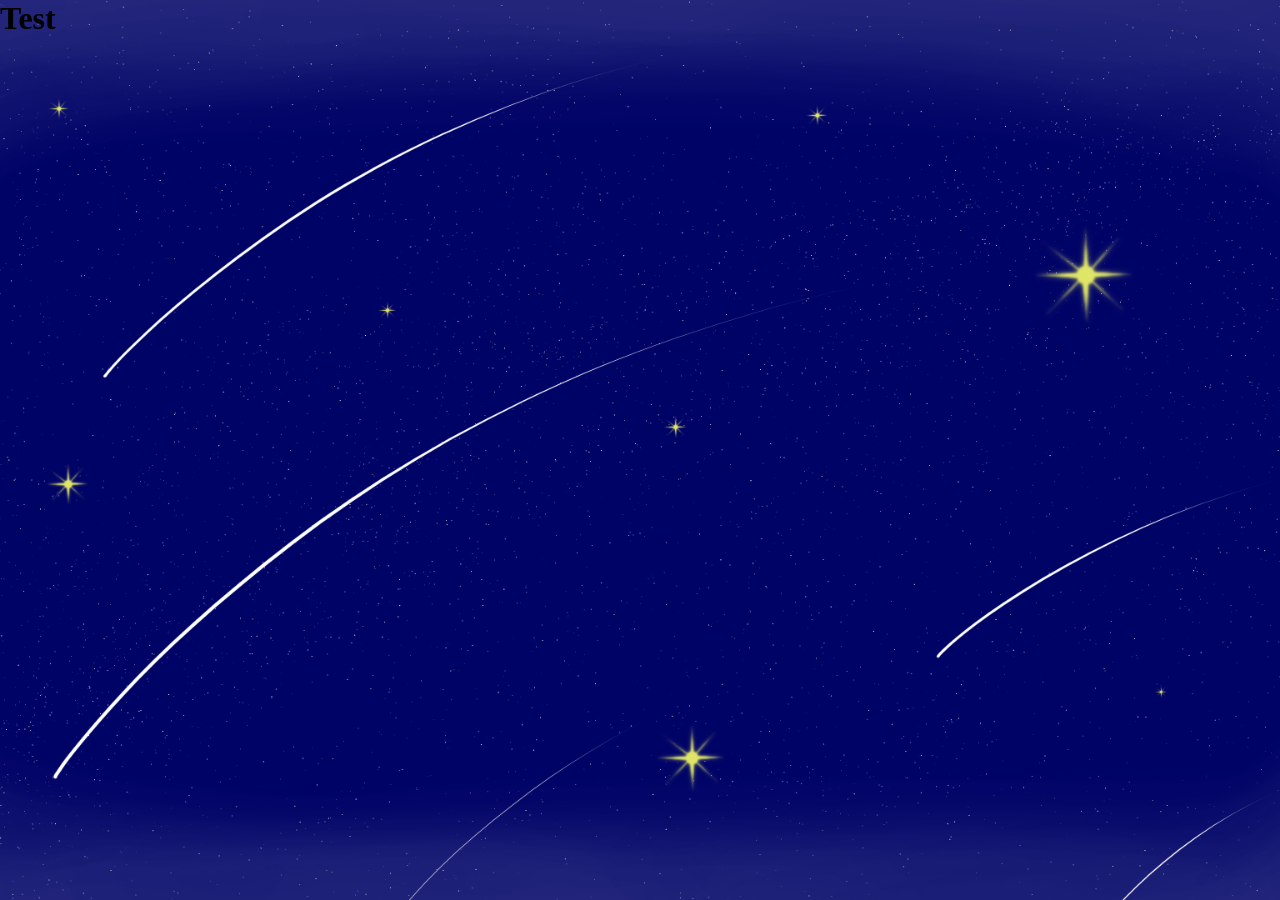
==== drawings.html @ b363f29b "first page need drawings next" ====
<!DOCTYPE html>
<html lang="en">

<head>
    <meta charset="UTF-8">
    <meta name="viewport" content="width=device-width, initial-scale=1.0">
    <title>Mes Dessins</title>

    <link rel="stylesheet" href="css/style.css">
    <link rel="stylesheet" href="css/drawing.css">
</head>

<body>
    <h1>Test</h1>
</body>

</html>
---- css/style.css ----
* {
    margin: 0;
    box-sizing: border-box;
}

:root {
    --color1: rgb(0, 0, 150);
    --color2: rgb(255, 250, 110);
}

body {
    background-image: url("../images/portfolio_background_computer.webp");
    background-size: cover;
    background-position: center;
    background-repeat: no-repeat;
    background-attachment: fixed;
}

#page {
    display: flex;
    flex-direction: column;
    gap: 5vw;
}

#header {
    display: flex;
    justify-content: space-between;
    font-size: 2;
    color: whitesmoke;
}

@keyframes flow {
    from {
        background-position: 200% 0;
    }

    to {
        background-position: 0 0;
    }
}

@keyframes bounce {

    0%,
    100% {
        transform: translateY(0);
    }

    50% {
        transform: translateY(-8px);
    }
}

@keyframes bounce-planet {

    0%,
    100% {
        transform: translateY(0);
    }

    50% {
        transform: translateY(-15px);
    }
}

@media (max-width: 480px) {
    #header {
        padding: 0.6rem 1rem;
    }

    #header nav a {
        padding: 0.3rem 0.7rem;
        font-size: 0.8rem;
    }
}

@media (prefers-reduced-motion: reduce) {
    .name {
        animation: none;
    }

    .planet {
        animation: none;
    }
}

.subtitle {
    display: flex;
    font-family: "Orbitron", sans-serif;
    font-optical-sizing: auto;
    font-weight: 700;
    font-style: normal;
    /* -webkit-text-stroke: 1px black; */
}

.sub-subtitle {
    /* -webkit-text-stroke: 1px black; */
    font-size: 0.8vw;
}
---- css/drawing.css ----
.others {
    display: flex;
    justify-content: center;
}

#others-title {
    display: inline-block;
    font-family: "Orbitron", sans-serif;
    font-optical-sizing: auto;
    font-weight: 700;
    font-style: normal;
    font-size: 5vw;
    background: linear-gradient(90deg, #35c6ff, #ffffff, #35c6ff);
    background-size: 200% 100%;
    -webkit-background-clip: text;
    background-clip: text;
    color: transparent;
    animation:
        flow 6s linear infinite,
        bounce 6s ease-in-out infinite;
}

.drawings {
    display: flex;
    justify-content: center;
    align-items: center;
    text-align: center;
    height: 20vw;
    width: 20vw;
    border-radius: 50%;
    margin: 0 auto 10vw auto;
    color: whitesmoke;
    background-color: blue;
    border: 3px solid white;
    box-shadow:
        0 0 10px white,
        0 0 20px white,
        0 0 30px white;
    font-family: "Orbitron", sans-serif;
    font-optical-sizing: auto;
    font-weight: 700;
    font-style: normal;
    font-size: 3vw;
    transition: 0.2s;
}

.drawings:hover {
    color: aqua;
    box-shadow:
        0 0 20px white,
        0 0 30px white,
        0 0 40px white,
        0 0 50px white;
}
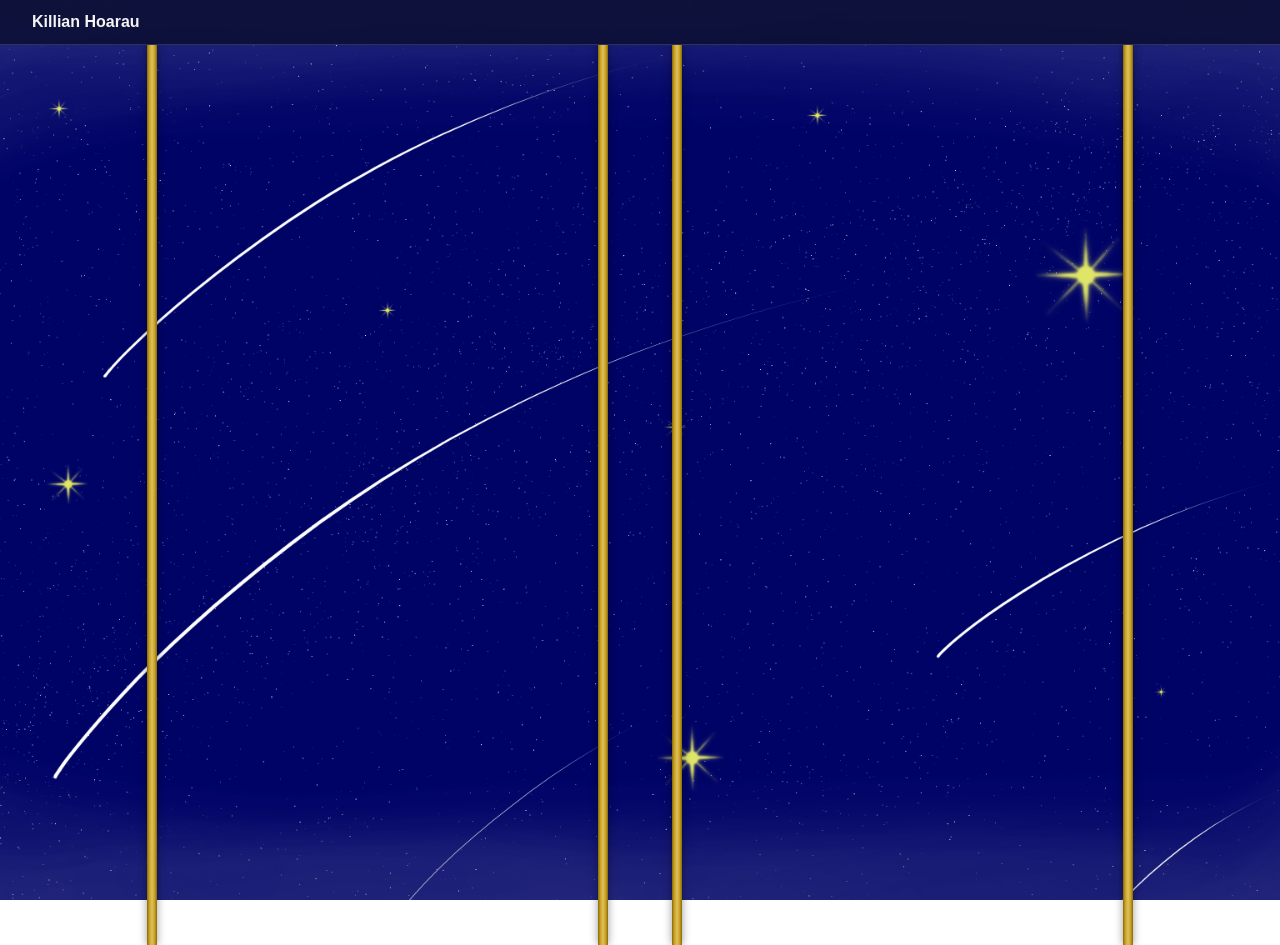
==== commit 157d66fe: "start drawing gallery" ====
--- a/drawings.html
+++ b/drawings.html
@@ -11,7 +11,19 @@
 </head>
 
 <body>
-    <h1>Test</h1>
+
+    <header class="header">
+        <a class="logo" href="/index.html">Killian Hoarau</a>
+    </header>
+
+    <div id="draw-page">
+
+        <div id="left"></div>
+
+        <div id="right"></div>
+
+    </div>
+
 </body>
 
 </html>
--- a/css/style.css
+++ b/css/style.css
@@ -22,11 +22,84 @@
     gap: 5vw;
 }
 
-#header {
+.header {
+    position: sticky;
+    top: 0;
+    z-index: 100;
     display: flex;
     justify-content: space-between;
-    font-size: 2;
+    align-items: center;
+    padding: 0.8rem 2rem;
+    background: rgba(6, 10, 34, 0.7);
+    backdrop-filter: blur(8px);
+    border-bottom: 1px solid rgba(245, 245, 245, 0.15);
+}
+
+.header .logo {
+    font-family: "Orbitron", sans-serif;
+    font-weight: 700;
     color: whitesmoke;
+    text-decoration: none;
+}
+
+.header nav {
+    display: flex;
+    gap: 0.8rem;
+}
+
+.header nav a {
+    padding: 0.4rem 1rem;
+    border: 1px solid rgba(245, 245, 245, 0.6);
+    border-radius: 999px;
+    color: whitesmoke;
+    font-family: "Space Mono", monospace;
+    font-size: 0.9rem;
+    text-decoration: none;
+    transition: 0.2s;
+}
+
+.header nav a:hover,
+.header nav a:focus-visible {
+    background: whitesmoke;
+    color: rgb(5, 5, 40);
+    box-shadow: 0 0 12px rgba(255, 255, 255, 0.6);
+}
+
+.title {
+    /* required for transform to work */
+    display: inline-block;
+    font-size: 5vw;
+
+    /* first font */
+    font-family: "Orbitron", sans-serif;
+    font-optical-sizing: auto;
+    font-weight: 700;
+    font-style: normal;
+
+    /* 2 colors; the first color is repeated at the end so the loop is seamless */
+    background: linear-gradient(90deg, #35c6ff, #ffffff, #35c6ff);
+    background-size: 200% 100%;
+    -webkit-background-clip: text;
+    background-clip: text;
+    color: transparent;
+
+    animation:
+        flow 6s linear infinite,
+        bounce 6s ease-in-out infinite;
+}
+
+.subtitle {
+    display: flex;
+    font-family: "Orbitron", sans-serif;
+    font-optical-sizing: auto;
+    font-weight: 700;
+    font-style: normal;
+    /* -webkit-text-stroke: 1px black; */
+}
+
+.sub-subtitle {
+    /* -webkit-text-stroke: 1px black; */
+    font-size: 0.8vw;
 }
 
 @keyframes flow {
@@ -82,18 +155,4 @@
     .planet {
         animation: none;
     }
-}
-
-.subtitle {
-    display: flex;
-    font-family: "Orbitron", sans-serif;
-    font-optical-sizing: auto;
-    font-weight: 700;
-    font-style: normal;
-    /* -webkit-text-stroke: 1px black; */
-}
-
-.sub-subtitle {
-    /* -webkit-text-stroke: 1px black; */
-    font-size: 0.8vw;
 }
--- a/css/drawing.css
+++ b/css/drawing.css
@@ -31,6 +31,11 @@
     margin: 0 auto 10vw auto;
     color: whitesmoke;
     background-color: blue;
+    background:
+        radial-gradient(circle at 30% 30%,
+            rgb(100, 100, 255) 0%,
+            blue 45%,
+            rgb(0, 0, 150) 100%);
     border: 3px solid white;
     box-shadow:
         0 0 10px white,
@@ -51,4 +56,38 @@
         0 0 30px white,
         0 0 40px white,
         0 0 50px white;
+}
+
+#draw-page {
+    display: flex;
+    justify-content: center;
+    margin: 0 5vw;
+    gap: 5vw;
+}
+
+#left,
+#right {
+    display: flex;
+    height: 100vh;
+    width: 40%;
+    --rail: linear-gradient(to right,
+            #8a6a00 0%,
+            #d4af37 30%,
+            #d4af37 44%,
+            #fff6d6 50%,
+            #d4af37 56%,
+            #d4af37 70%,
+            #8a6a00 100%);
+    background:
+        var(--rail) left / 10px 100% no-repeat border-box,
+        var(--rail) right / 10px 100% no-repeat border-box;
+    filter: drop-shadow(0 0 4px rgba(0, 0, 0, 0.4));
+}
+
+#left {
+    justify-content: flex-start;
+}
+
+#right {
+    justify-content: flex-end;
 }
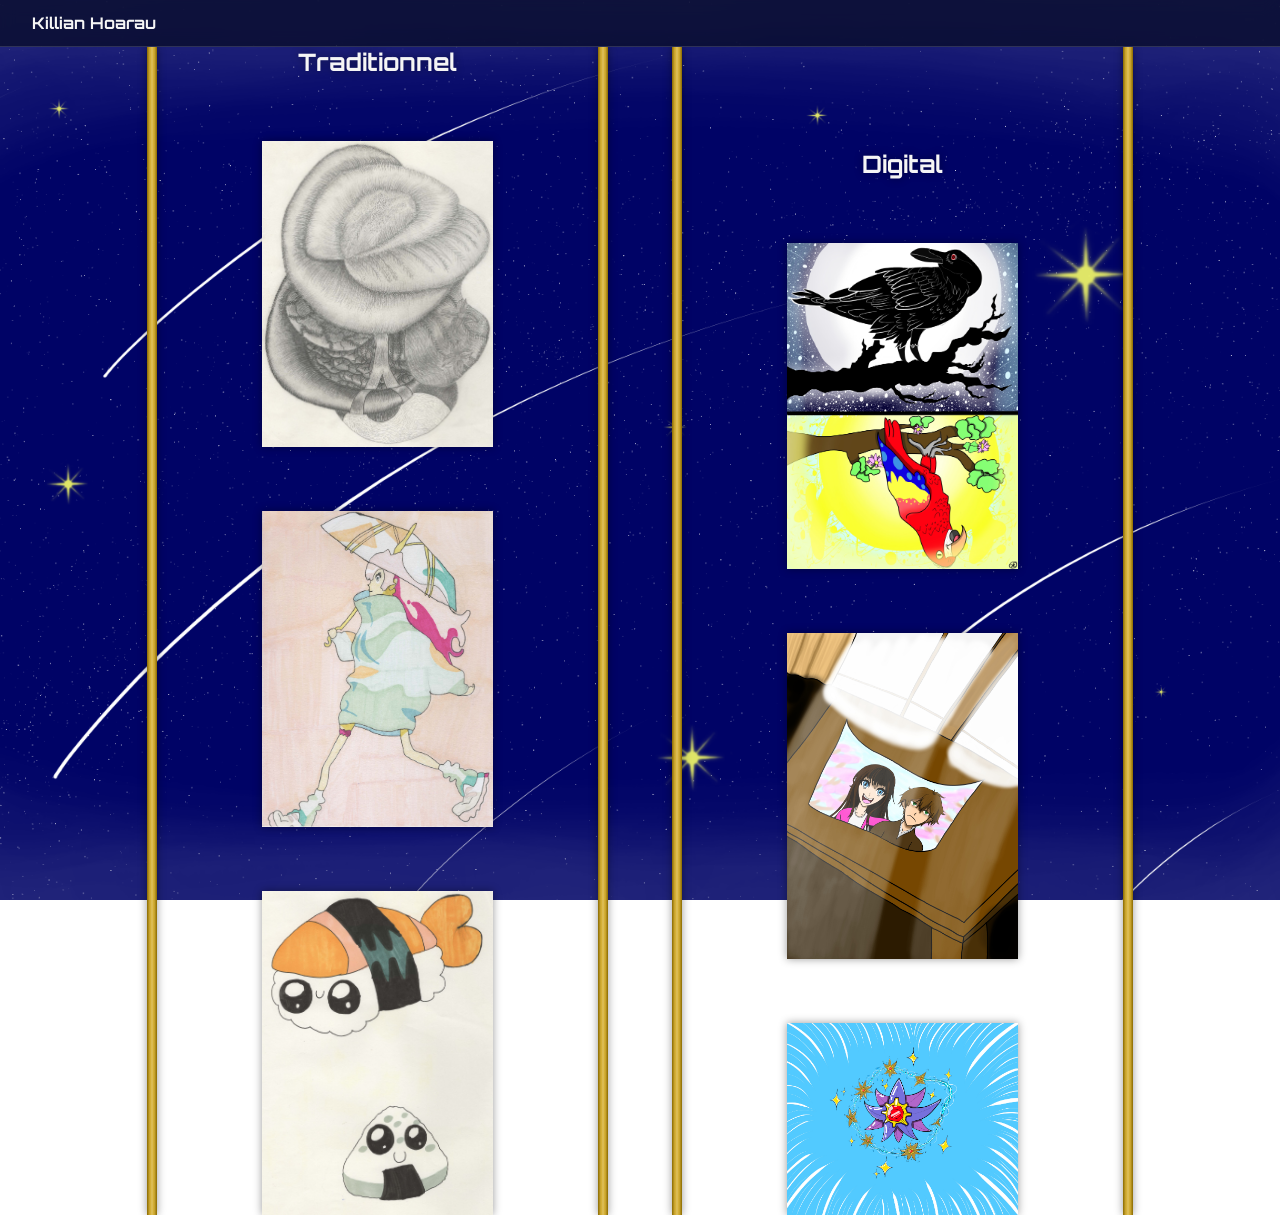
==== commit 7c26af13: "gituhb pages" ====
--- a/drawings.html
+++ b/drawings.html
@@ -8,21 +8,41 @@
 
     <link rel="stylesheet" href="css/style.css">
     <link rel="stylesheet" href="css/drawing.css">
+
+    <link rel="preconnect" href="https://fonts.googleapis.com">
+    <link rel="preconnect" href="https://fonts.gstatic.com" crossorigin>
+    <link href="https://fonts.googleapis.com/css2?family=Orbitron:wght@400..900&display=swap" rel="stylesheet">
+    <script src="js/script_drawing.js" defer></script>
 </head>
 
 <body>
 
     <header class="header">
-        <a class="logo" href="/index.html">Killian Hoarau</a>
+        <a class="logo" href="portfolio/">Killian Hoarau</a>
     </header>
 
     <div id="draw-page">
 
-        <div id="left"></div>
+        <div id="left">
+            <h2 class="drawing-title">Traditionnel</h2>
+            <img class="drawing" src="images/traditional/flower.jpg" alt="My drawing">
+            <img class="drawing" src="images/traditional/girl-in-the-rain.jpg" alt="My drawing">
+            <img class="drawing" src="images/traditional/sushis.jpg" alt="My drawing">
+        </div>
 
-        <div id="right"></div>
+        <div id="right">
+            <h2 class="drawing-title">Digital</h2>
+            <img class="drawing" src="images/digital/birds.jpg" alt="My drawing">
+            <img class="drawing" src="images/digital/the_photo.jpg" alt="My drawing">
+            <img class="drawing" src="images/digital/mega-staross.jpg" alt="My drawing">
+        </div>
 
     </div>
+
+    <dialog id="drawing-modal" tabindex="-1">
+        <button id="drawing-close" type="button" aria-label="Fermer">&times;</button>
+        <img id="drawing-big" src="" alt="">
+    </dialog>
 
 </body>
 
--- a/css/style.css
+++ b/css/style.css
@@ -9,7 +9,7 @@
 }
 
 body {
-    background-image: url("../images/portfolio_background_computer.webp");
+    background-image: url("../images/background/portfolio_background_computer.webp");
     background-size: cover;
     background-position: center;
     background-repeat: no-repeat;
--- a/css/drawing.css
+++ b/css/drawing.css
@@ -68,8 +68,11 @@
 #left,
 #right {
     display: flex;
-    height: 100vh;
+    flex-direction: column;
+    align-items: center;
+    height: auto;
     width: 40%;
+    gap: 5vw;
     --rail: linear-gradient(to right,
             #8a6a00 0%,
             #d4af37 30%,
@@ -90,4 +93,74 @@
 
 #right {
     justify-content: flex-end;
+}
+
+.drawing-title {
+    display: flex;
+    justify-content: center;
+    color: whitesmoke;
+    font-family: "Orbitron", sans-serif;
+    font-weight: 700;
+    color: whitesmoke;
+}
+
+.drawing {
+    display: flex;
+    width: 50%;
+    height: auto;
+    cursor: zoom-in;
+    transition: transform 0.3s, box-shadow 0.3s;
+}
+
+.drawing:hover,
+.drawing:focus-visible {
+    transform: scale(1.03);
+    box-shadow: 0 0 25px rgba(255, 255, 255, 0.7);
+}
+
+#drawing-modal {
+    margin: auto;
+    padding: 0;
+    border: none;
+    background: none;
+    max-width: 95vw;
+    max-height: 95dvh;
+    overflow: visible;
+}
+
+#drawing-modal:focus {
+    outline: none;
+}
+
+#drawing-modal::backdrop {
+    background: rgba(0, 0, 0, 0.85);
+    backdrop-filter: blur(3px);
+}
+
+#drawing-big {
+    display: block;
+    max-width: 95vw;
+    max-height: 90dvh;
+    object-fit: contain;
+    border-radius: 1rem;
+    box-shadow: 0 0 30px rgba(255, 255, 255, 0.4);
+}
+
+#drawing-close {
+    position: absolute;
+    top: -3rem;
+    right: 0;
+    background: none;
+    border: none;
+    color: whitesmoke;
+    font-size: 3rem;
+    line-height: 1;
+    cursor: pointer;
+    transition: color 0.2s, text-shadow 0.2s;
+}
+
+#drawing-close:hover,
+#drawing-close:focus-visible {
+    color: white;
+    text-shadow: 0 0 8px white, 0 0 16px white;
 }
